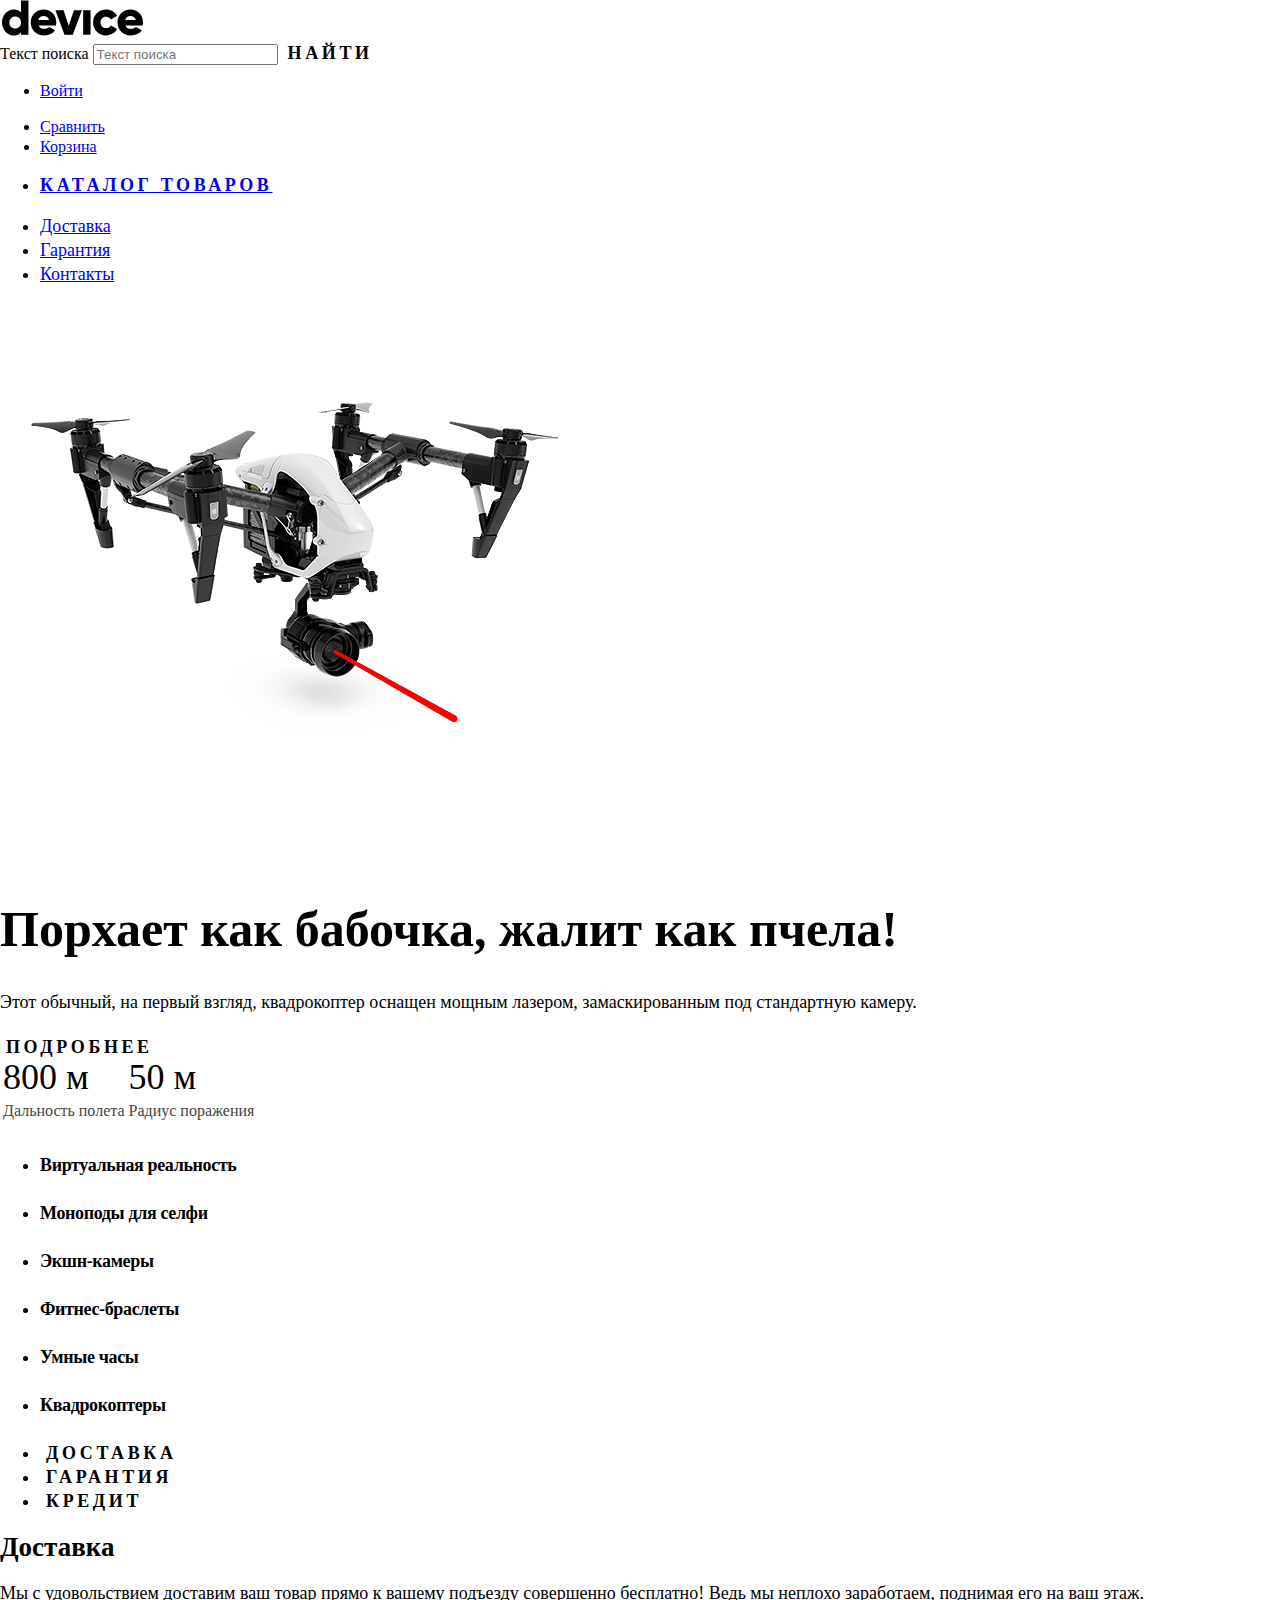
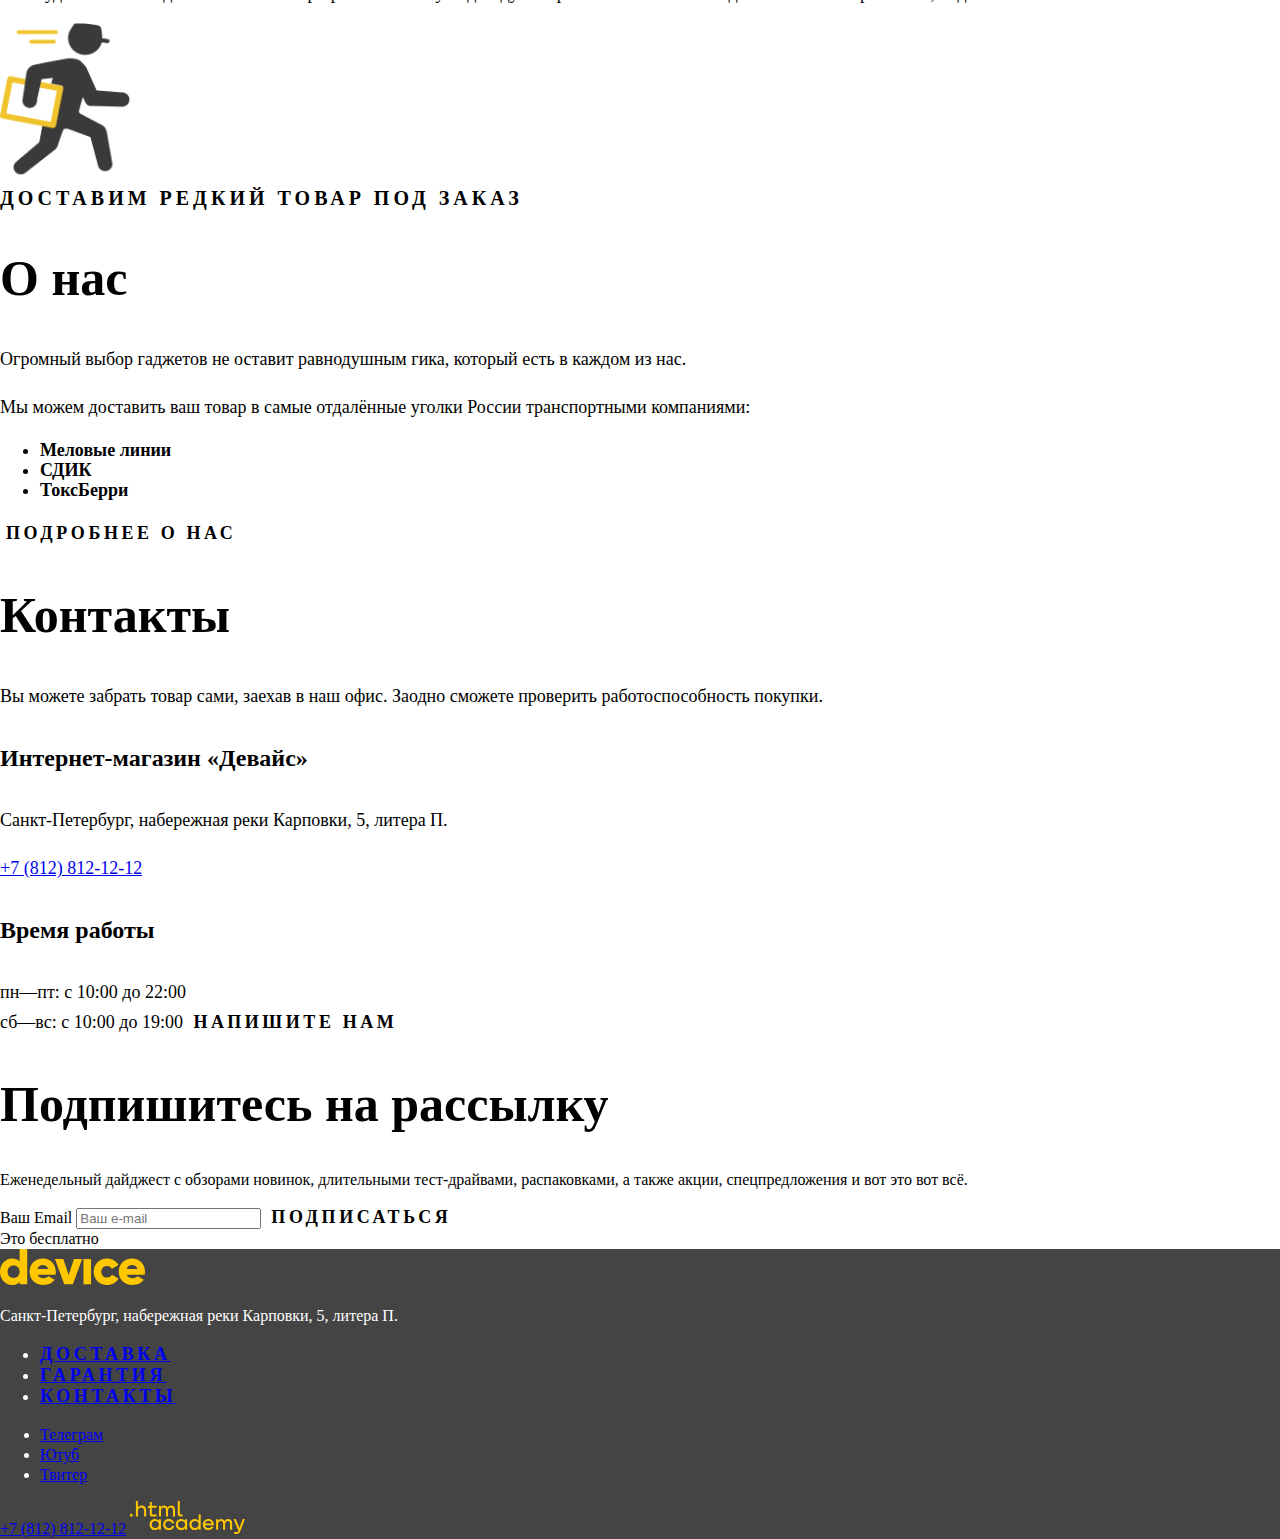
==== index.html @ a87954fb "Девайс Разметка" ====
<!DOCTYPE html>
<html lang="ru">
  <head>
    <meta charset="utf-8" />
    <title>HTML Academy: Девайс</title>
    <link rel="stylesheet" href="styles/styles.css">
  </head>
  <body>
    <header class="page-header">
      <nav class="navigation">
        <img class="logo" src="images/logo.svg" width="145" height="36" alt="Логотип сайта Девайс">
    <section class="subscription-index">
      <form
        class="appointment-form"
        action="https://echo.htmlacademy.ru/"
        method="post"
      >
      <label for="appointment-search">Текст поиска</label>
        <input
          type="search"
          id="appointment-search"
          name="search"
          placeholder="Текст поиска"
        />
        <button class="form-button" type="submit">Найти</button>
      </form>
    </section>
    <ul class="navigation-list user-home">
        <li class="navigation-item">
        <a class="navigation-link" href="#">
          <span class="visually-hidden">Войти</span>
        </a>
      </li>
    </ul>
        <ul class="navigation-list navigation-user">
            <li class="navigation-item">
              <a class="navigation-link" href="#">
                <span class="visually-hidden">Сравнить</span>
              </a>
            </li>
            <li class="navigation-item">
              <a class="navigation-link" href="#">
                <span class="visually-hidden">Корзина</span>
              </a>
            </li>
          </ul>
          <ul class="navigation-list page-catalog"> 
            <li class="navigation-item">
            <a class="navigation-link" href="№">Каталог товаров</a>
          </li>
        </ul>
        <ul class="navigation-list delivery-block">
          <li class="navigation-item">
            <a class="navigation-link" href="#">Доставка</a>
          </li>
          <li class="navigation-item">
            <a class="navigation-link" href="catalog.html">Гарантия</a>
          </li>
          <li class="navigation-item">
            <a class="navigation-link" href="catalog.html">Контакты</a>
          </li>
        </ul>
      </nav>
    </header>

    <main class="main-index">
    <section class="slider-block">
        <img class="slider-image" src="images/dron-1.png" width="560px" height="560px" alt="Картинка с дроном в слайдере">
        <h1 class="slider-title">Порхает как бабочка, жалит как пчела!</h1>
        <p class="slider-description">Этот обычный, на первый взгляд, квадрокоптер оснащен мощным лазером, замаскированным под стандартную камеру.</p>
    <button class="slider-button button" type="submit">Подробнее</button>
    <a class="slider__control slider__control_prev" href="#" role="button" data-slide="prev"></a>
    <a class="slider__control slider__control_next" href="#" role="button" data-slide="next"></a>
    <table class="table-slider">
      <thead>
        <tr>
          <td class="table-title">800 м</td>
          <td class="table-title">50 м</td>
        </tr>
        <tr>
          <td class="table-description">Дальность полета</td>
          <td class="table-description">Радиус поражения</td>
        </tr>
      </thead>
    </table>
    </section>
    <ul class="advantages-list">
        <li class="advantages-item">
          <div class="advantages-container">
          <h4 class="advantages-title">Виртуальная реальность</h4>
        </div>
        </li>
        <li class="advantages-item">
          <div class="advantages-container">
          <h4 class="advantages-title">Моноподы для селфи</h4>
        </div>
        </li>
        <li class="advantages-item">
          <div class="advantages-container">
          <h4 class="advantages-title">Экшн-камеры</h4>
          </div>
          </li>
          <li class="advantages-item">
            <div class="advantages-container">
            <h4 class="advantages-title">Фитнес-браслеты</h4>
            </div>
        </li>
        <li class="advantages-item">
            <div class="advantages-container">
            <h4 class="advantages-title">Умные часы</h4>
            </div>
        </li>
        <li class="advantages-item">
            <div class="advantages-container">
            <h4 class="advantages-title">Квадрокоптеры</h4>
            </div>
        </li>
       </ul>
       <section class="info-block">
        <div class="info-container">         
            <ul class="info-list">
            <li class="info-item active-bottom"><button class="form-button" type="submit">Доставка</button></li>
            <li class="info-item"><button class="form-button" type="submit">Гарантия</button></li>
            <li class="info-item"><button class="form-button" type="submit">Кредит</button></li>
          </ul>
        </div>
        <div class="info-text">
            <h2 class="info-title">Доставка</h2>
            <p class="info-description">Мы с удовольствием доставим ваш товар прямо к вашему подъезду совершенно бесплатно! Ведь мы неплохо заработаем, поднимая его на ваш этаж.</p>
            <img class="info-image" src="images/man.png" width=133" height="158" alt="Бегущий человечек в блоке доставка">
        </div>
       </section>
      
       <section class="delivery-block">
        <span class="delivery-text">Доставим редкий товар под заказ</span>
       </section>
       <section class="contacts-block">
        <div class="about-container">
          <h2 class="about-title">О нас</h2>
          <p class="about-description">Огромный выбор гаджетов не оставит равнодушным гика, который есть в каждом из нас.</p>
          <p class="about-text">Мы можем доставить ваш товар в самые отдалённые уголки России транспортными компаниями:</p>
          <ul class="about-list">
            <li class="about-item">Меловые линии</li>
            <li class="about-item">СДИК</li>
            <li class="about-item">ТоксБерри</li>
          </ul>
          <button class="about-button button" type="submit">Подробнее о нас</button>
        </div>
        <div class="contact-container">
          <h2 class="contact-title">Контакты</h2>
          <p class="contact-description">Вы можете забрать товар сами, заехав в наш офис. 
            Заодно сможете проверить работоспособность покупки.</p>
            <h4 class="contact-subtitle">Интернет-магазин «Девайс»</h4>
          <p class="contact-text">Санкт-Петербург, набережная реки Карповки, 5, литера П.</p>
          <a href="tel:+78121212">+7 (812) 812-12-12</a>
          <h4 class="contact-subtitle">Время работы</h4>
          <span class="contact-work">пн—пт: с 10:00 до 22:00
            <br>сб—вс: с 10:00 до 19:00</span>
          <button class="contact-button button" type="submit">Напишите нам</button>
        </div>
       </section>
       <section class="subscription-index">
        <div class="subscription-block">
          <h2 class="subscription-title">Подпишитесь на рассылку</h2>
          <p class="subscription-description">Еженедельный дайджест с обзорами новинок, длительными тест-драйвами, распаковками, а также акции, спецпредложения и вот это вот всё.
          </p>
        </div>
        <form
          class="appointment-form"
          action="https://echo.htmlacademy.ru/"
          method="post"
        >
        <label for="appointment-email">Ваш Email</label>
          <input
            type="text"
            id="appointment-email"
            name="email"
            placeholder="Ваш e-mail"
          />
          <button class="form-button" type="submit">Подписаться</button>
        </form>
        <span class="subscription-index text">Это бесплатно</span>
      </section>
    </main>
      

    <footer class="page-footer">
      <img class="logo-footer" src="images/logo-footer.svg" width="145" height="36" alt="Логотип сайта Девайс">
      <p class="footer-text">Санкт-Петербург, набережная реки Карповки, 5, литера П.</p>
      <ul class="footer-list">
        <li class="footer-item">
          <a class="footer-link" href="#">Доставка</a>
        </li>
        <li class="footer-item">
          <a class="footer-link" href="catalog.html">Гарантия</a>
        </li>
        <li class="footer-item">
          <a class="footer-link" href="catalog.html">Контакты</a>
        </li>
      </ul>
      <div class="footer-social">
        <ul class="footer-social-list">
          <li class="footer-social-item">
            <a class="button-footer" href="#">
              <span class="visually-hidden">Телеграм</span>
            </a>
          </li>
          <li class="footer-social-item">
            <a class="button-footer" href="#">
              <span class="visually-hidden">Ютуб</span>
            </a>
          </li>
          <li class="footer-social-item">
            <a class="button-footer" href="#">
              <span class="visually-hidden">Твитер</span>
            </a>
          </li>
        </ul>
        <a href="tel:+78121212">+7 (812) 812-12-12</a>
        <a class="footer-logo" href="https://htmlacademy.ru">
          <img class="page-footer-logo" src="images/footer-logo.svg" width="115" height="33" alt="Логотип Академии»">
        </a>
      </div>
    </footer>

</body>
</html>
---- styles/styles.css ----
@font-face {
    font-family: "Raleway";
    font-style: normal;
    font-weight: 800;
    src: url("fonts/raleway-800.woff2") format("woff2");
    font-display: swap;
  }
  
  @font-face {
    font-family: "Rubik";
    font-style: normal;
    font-weight: 400;
    src: url("fonts/rubik-400.woff2") format("woff2");
    font-display: swap;
  }
  
  @font-face {
    font-family: "Rubik";
    font-style: normal;
    font-weight: 700;
    src: url("fonts/rubik-700.woff2") format("woff2");
    font-display: swap;
  }

  body {
    font-family: "Raleway";
    font-size: 18px;
    line-height: 24px;
    color: #000000;
    font-weight: 400;
    background-color: #ffffff;
    margin: 0;
    padding: 0;
  }

  .subscription-index {
    font-family: "Rubik";
    font-size: 16px;
    line-height: 20px;
    color: #000000;
    font-weight: 400;
    background-color: #ffffff;
  }

  .user-home {
    font-family: "Rubik";
    font-size: 16px;
    line-height: 20px;
    color: #000000;
    font-weight: 400;
    background-color: #ffffff;
  }

  .navigation-user {
    font-family: "Rubik";
    font-size: 16px;
    line-height: 20px;
    color: #000000;
    font-weight: 400;
    background-color: #ffffff;
  }

  .page-catalog {
    font-family: "Raleway";
    font-size: 18px;
    line-height: 21px;
    color: #000000;
    font-weight: 800;
    letter-spacing: 0.2em;
    text-transform: uppercase;
    background-color: #ffffff;
  }

  .slider-title {
    font-family: "Raleway";
    font-style: normal;
    font-size: 50px;
    line-height: 50px;
    color: #000000;
    font-weight: 800;
    background-color: #ffffff;
  }

  .slider-description {
    font-family: 'Rubik';
    font-style: normal;
    font-weight: 400;
    font-size: 18px;
    line-height: 30px;
    color: #000000;
    background-color: #ffffff;
  }

  .button {
    font-family: 'Raleway';
    font-style: normal;
    font-weight: 800;
    font-size: 18px;
    line-height: 21px;
    text-align: center;
    letter-spacing: 0.2em;
    text-transform: uppercase;
    color: #000000;
    background-color: #ffffff;
    border: none;
  }

  .table-title {
    font-family: 'Rubik';
    font-style: normal;
    font-weight: 400;
    font-size: 36px;
    line-height: 30px;
    color: #000000;
    background-color: #ffffff;
  }

  .table-description {
    font-family: 'Rubik';
    font-style: normal;
    font-weight: 400;
    font-size: 16px;
    line-height: 30px;
    color: #444444;
    background-color: #ffffff;
  }


  .advantages-list {
    font-family: 'Raleway';
    font-style: normal;
    font-weight: 800;
    font-size: 18px;
    line-height: 24px;
    letter-spacing: -0.02em;
    color: #000000;
    background-color: #ffffff;
  }


  .form-button {
    font-family: 'Raleway';
    font-style: normal;
    font-weight: 800;
    font-size: 18px;
    line-height: 21px;
    text-align: center;
    letter-spacing: 0.2em;
    text-transform: uppercase;
    color: #000000;
    background-color: #ffffff;
    border: none;
  }

  .delivery-text {
    font-family: 'Raleway';
    font-style: normal;
    font-weight: 800;
    font-size: 20px;
    line-height: 23px;
    text-align: center;
    letter-spacing: 0.2em;
    text-transform: uppercase;
    color: #000000;
    background-color: #ffffff;
  }

   .contacts-block {
    font-family: 'Rubik';
    font-style: normal;
    font-weight: 400;
    font-size: 18px;
    line-height: 30px;
    color: #000000;
    background-color: #ffffff;
   }

  .about-title {
    font-family: 'Raleway';
    font-style: normal;
    font-weight: 800;
    font-size: 50px;
    line-height: 50px;
    color: #000000;
    background-color: #ffffff;
  }

  .contact-title {
    font-family: 'Raleway';
    font-style: normal;
    font-weight: 800;
    font-size: 50px;
    line-height: 50px;
    color: #000000;
    background-color: #ffffff;
  }


  .about-list {
    font-family: 'Rubik';
    font-style: normal;
    font-weight: 700;
    font-size: 18px;
    line-height: 20px;
    color: #000000;
    background-color: #ffffff;
  }

  .contact-subtitle {
    font-family: 'Rubik';
    font-style: normal;
    font-weight: 700;
    font-size: 24px;
    line-height: 30px;
    color: #000000;
    background-color: #ffffff;
  }


  .subscription-title {
    font-family: 'Raleway';
    font-style: normal;
    font-weight: 800;
    font-size: 50px;
    line-height: 50px;
    color: #000000;
    background-color: #ffffff;

  }


  .more-text {
    font-family: 'Raleway';
    font-style: normal;
    font-weight: 800;
    font-size: 16px;
    line-height: 19px;
    color: #000000;
    background-color: #ffffff;
    
  }

  .more-box {
    display: flex;
    align-items: center;
    text-align: center;
    letter-spacing: 0.2em;
    text-transform: uppercase;
  }


  .catalog-button {
    font-family: 'Raleway';
    font-style: normal;
    font-weight: 800;
    font-size: 18px;
    line-height: 21px;
    display: flex;
    align-items: center;
    letter-spacing: 0.2em;
    text-transform: uppercase;
    color: #000000;
    background-color: #ffffff;
  }

  .catalog-menu-item {
    font-family: 'Raleway';
    font-style: normal;
    font-weight: 800;
    font-size: 16px;
    line-height: 19px;
    letter-spacing: 0.2em;
    text-transform: uppercase;
    color: #000000;
    background-color: #ffffff;
    
  }



   .page-footer {
   font-family: 'Rubik';
   font-style: normal;
   font-weight: 400;
   font-size: 16px;
   line-height: 20px;
   color:#ffffff;
   background-color: #444444;
}


   .footer-list {
   font-family: 'Raleway';
   font-style: normal;
   font-weight: 800;
   font-size: 18px;
   line-height: 21px;
   letter-spacing: 0.2em;
   text-transform: uppercase;
   color:#ffffff;
   background-color: #444444;
}

    .filtet-color-title {
    font-family: 'Rubik';
    font-style: normal;
    font-weight: 700;
    font-size: 18px;
    line-height: 20px;
    color: #000000;
    background-color: #ffffff;
    }

    .filtet-color {
   font-family: 'Rubik';
   font-style: normal;
   font-weight: 400;
   font-size: 16px;
   line-height: 19px;
   color: #000000;
   background-color: #ffffff;
}

   
   .filtet-bluetooth-title {
    font-family: 'Rubik';
    font-style: normal;
    font-weight: 700;
    font-size: 18px;
    line-height: 20px;
    color: #000000;
    background-color: #ffffff;
   }

  .filtet-bluetooth {
    font-family: 'Rubik';
    font-style: normal;
    font-weight: 400;
    font-size: 16px;
    line-height: 19px;
    color: #000000;
    background-color: #ffffff;
  }
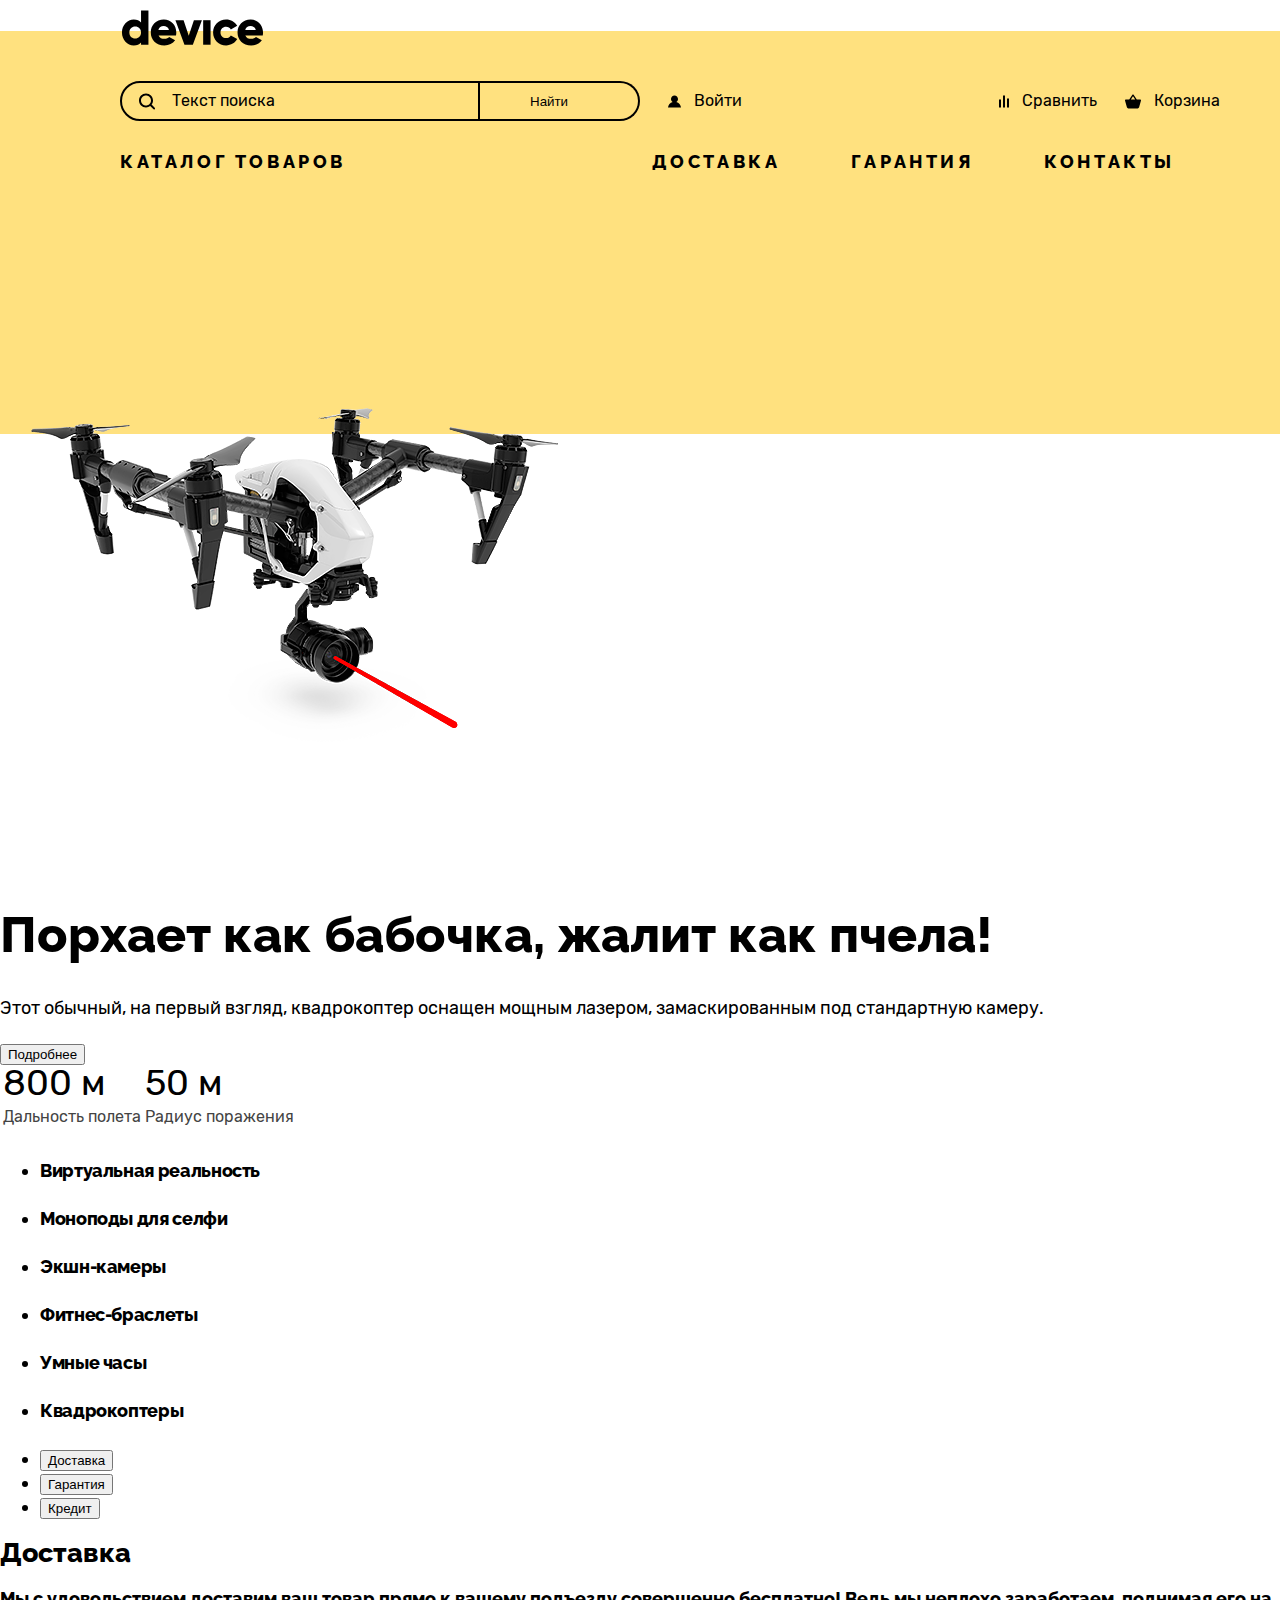
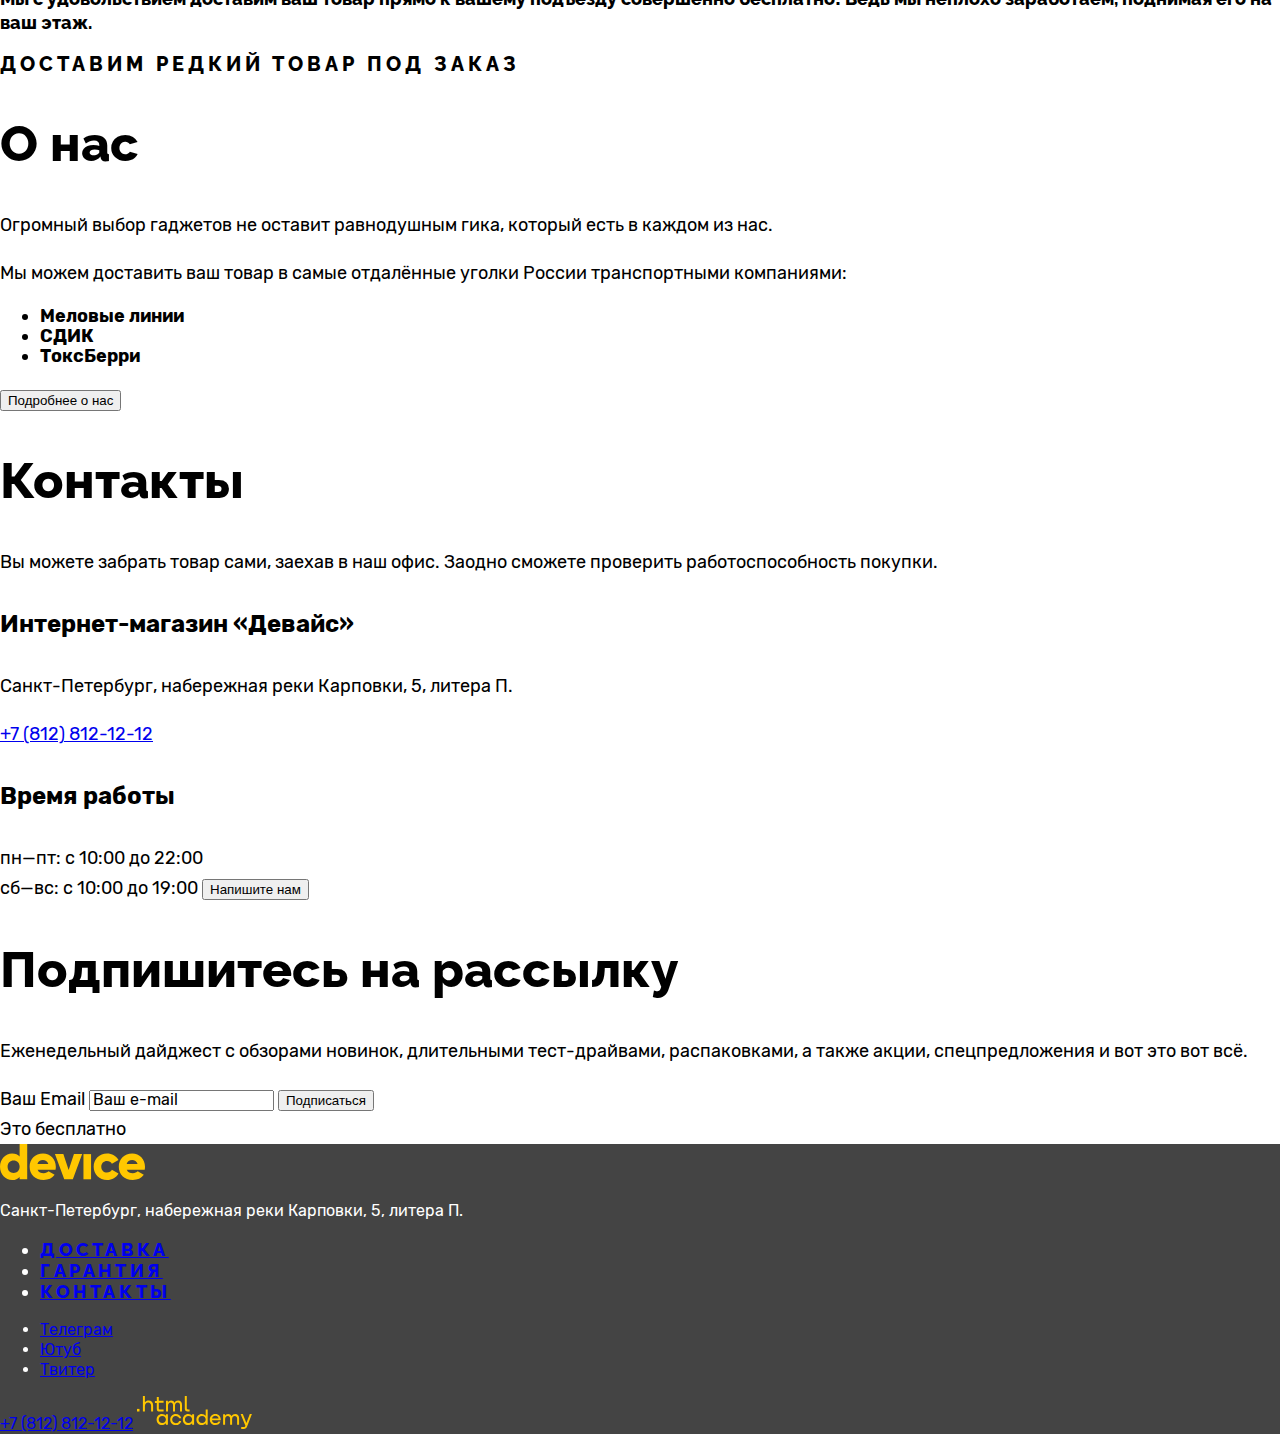
==== commit 48af7f43: "Девайс вторая неделя меню" ====
--- a/index.html
+++ b/index.html
@@ -9,61 +9,55 @@
     <header class="page-header">
       <nav class="navigation">
         <img class="logo" src="images/logo.svg" width="145" height="36" alt="Логотип сайта Девайс">
-    <section class="subscription-index">
-      <form
-        class="appointment-form"
-        action="https://echo.htmlacademy.ru/"
-        method="post"
-      >
-      <label for="appointment-search">Текст поиска</label>
-        <input
-          type="search"
-          id="appointment-search"
-          name="search"
-          placeholder="Текст поиска"
-        />
-        <button class="form-button" type="submit">Найти</button>
-      </form>
-    </section>
-    <ul class="navigation-list user-home">
-        <li class="navigation-item">
-        <a class="navigation-link" href="#">
-          <span class="visually-hidden">Войти</span>
-        </a>
-      </li>
-    </ul>
-        <ul class="navigation-list navigation-user">
+
+        <ul class="navigation-list">
+          <li class="navigation-item search-item">
+            <input class="search-icon" type="search" placeholder="Текст поиска">
+            <button class="form-button" type="submit">Найти</button>
+          </li>
+          <li class="navigation-item">
+            <a class="navigation-link user-link" href="#">
+              <img class="image-icons" src="images/user.svg" alt=""/>
+              <span class="user-item">Войти</span>
+            </a>
+          </li>
+          <li class="navigation-item">
+            <a class="navigation-link" href="#">
+              <span></span>
+            </a>
+          </li>
+            <li class="navigation-item">
+              <a class="navigation-link compare-link" href="#">
+                <img class="image-icons" src="images/compare.svg" alt=""/>
+                <span class="compare-item">Сравнить</span>
+              </a>
+            </li>
             <li class="navigation-item">
               <a class="navigation-link" href="#">
-                <span class="visually-hidden">Сравнить</span>
+                <img class="image-icons" src="images/basket.svg" alt=""/>
+                <span>Корзина</span> 
               </a>
             </li>
+          </ul>
+          <ul class="navigation-catalog"> 
             <li class="navigation-item">
-              <a class="navigation-link" href="#">
-                <span class="visually-hidden">Корзина</span>
-              </a>
-            </li>
-          </ul>
-          <ul class="navigation-list page-catalog"> 
-            <li class="navigation-item">
-            <a class="navigation-link" href="№">Каталог товаров</a>
-          </li>
+              <a class="catalog-link catalog-one" href="№">Каталог товаров</a>
+            </li>
+            <li class="catalog-item">
+              <a class="catalog-link" href="#">Доставка</a>
+            </li>
+            <li class="catalog-item">
+              <a class="catalog-link" href="catalog.html">Гарантия</a>
+            </li>
+            <li class="catalog-item">
+              <a class="catalog-link" href="catalog.html">Контакты</a>
+            </li>
         </ul>
-        <ul class="navigation-list delivery-block">
-          <li class="navigation-item">
-            <a class="navigation-link" href="#">Доставка</a>
-          </li>
-          <li class="navigation-item">
-            <a class="navigation-link" href="catalog.html">Гарантия</a>
-          </li>
-          <li class="navigation-item">
-            <a class="navigation-link" href="catalog.html">Контакты</a>
-          </li>
-        </ul>
+
       </nav>
     </header>
 
-    <main class="main-index">
+    <main class="main-container main-index">
     <section class="slider-block">
         <img class="slider-image" src="images/dron-1.png" width="560px" height="560px" alt="Картинка с дроном в слайдере">
         <h1 class="slider-title">Порхает как бабочка, жалит как пчела!</h1>
@@ -119,15 +113,14 @@
        <section class="info-block">
         <div class="info-container">         
             <ul class="info-list">
-            <li class="info-item active-bottom"><button class="form-button" type="submit">Доставка</button></li>
-            <li class="info-item"><button class="form-button" type="submit">Гарантия</button></li>
-            <li class="info-item"><button class="form-button" type="submit">Кредит</button></li>
+            <li class="info-item active-bottom"><button class="list-button" type="submit">Доставка</button></li>
+            <li class="info-item"><button class="list-button" type="submit">Гарантия</button></li>
+            <li class="info-item"><button class="list-button" type="submit">Кредит</button></li>
           </ul>
         </div>
         <div class="info-text">
             <h2 class="info-title">Доставка</h2>
             <p class="info-description">Мы с удовольствием доставим ваш товар прямо к вашему подъезду совершенно бесплатно! Ведь мы неплохо заработаем, поднимая его на ваш этаж.</p>
-            <img class="info-image" src="images/man.png" width=133" height="158" alt="Бегущий человечек в блоке доставка">
         </div>
        </section>
       
@@ -144,7 +137,7 @@
             <li class="about-item">СДИК</li>
             <li class="about-item">ТоксБерри</li>
           </ul>
-          <button class="about-button button" type="submit">Подробнее о нас</button>
+          <button class="about-button" type="submit">Подробнее о нас</button>
         </div>
         <div class="contact-container">
           <h2 class="contact-title">Контакты</h2>
@@ -177,7 +170,7 @@
             name="email"
             placeholder="Ваш e-mail"
           />
-          <button class="form-button" type="submit">Подписаться</button>
+          <button class="button" type="submit">Подписаться</button>
         </form>
         <span class="subscription-index text">Это бесплатно</span>
       </section>
--- a/styles/styles.css
+++ b/styles/styles.css
@@ -2,7 +2,7 @@
     font-family: "Raleway";
     font-style: normal;
     font-weight: 800;
-    src: url("fonts/raleway-800.woff2") format("woff2");
+    src: url("../fonts/raleway-800.woff2") format("woff2");
     font-display: swap;
   }
   
@@ -10,7 +10,7 @@
     font-family: "Rubik";
     font-style: normal;
     font-weight: 400;
-    src: url("fonts/rubik-400.woff2") format("woff2");
+    src: url("../fonts/rubik-400.woff2") format("woff2");
     font-display: swap;
   }
   
@@ -18,47 +18,160 @@
     font-family: "Rubik";
     font-style: normal;
     font-weight: 700;
-    src: url("fonts/rubik-700.woff2") format("woff2");
+    src: url("../fonts/rubik-700.woff2") format("woff2");
     font-display: swap;
   }
 
   body {
+    margin: 0;
+    min-height: 100%;
     font-family: "Raleway";
     font-size: 18px;
     line-height: 24px;
     color: #000000;
     font-weight: 400;
-    background-color: #ffffff;
+  }
+
+  .page-header {
+    padding-top: 10px;
+    padding-left: 60px;
+    height: 300px;
+    background: linear-gradient(0deg, rgba(255,225,127,1) 90%, rgba(255,255,255,1) 90%);          
+  }
+
+
+  
+  .navigation {
+    font-family: "Rubik";
+    font-size: 16px;
+    line-height: 20px;
+    color: #000000;
+    font-weight: 400;
+    margin-left: 60px;
+    margin-right: 60px;
+
+  }
+
+   .navigation-list {
+    display: flex;
+    flex-direction: row;
+    justify-content: space-between;
     margin: 0;
     padding: 0;
-  }
-
-  .subscription-index {
-    font-family: "Rubik";
+   }
+    
+    .navigation-item {
+      display: flex;
+      margin-top: 30px;
+      
+    }
+
+
+
+    .user-item {
+      margin-right: 200px;
+     }
+
+     .image-icons {
+      margin-right: 13px;
+     
+     }
+     
+  .navigation-link {
+    display: flex;
+    justify-content: center;
+    align-items: center;
+    font-family: 'Rubik';
+    font-style: normal;
+    font-weight: 400;
     font-size: 16px;
     line-height: 20px;
-    color: #000000;
-    font-weight: 400;
-    background-color: #ffffff;
-  }
-
-  .user-home {
-    font-family: "Rubik";
-    font-size: 16px;
-    line-height: 20px;
-    color: #000000;
-    font-weight: 400;
-    background-color: #ffffff;
-  }
-
-  .navigation-user {
-    font-family: "Rubik";
-    font-size: 16px;
-    line-height: 20px;
-    color: #000000;
-    font-weight: 400;
-    background-color: #ffffff;
-  }
+    text-align: center;
+    color: #000000;
+    text-decoration: none; 
+  }
+
+   .navigation-item input[type=search] {
+    display: flex;
+    flex-direction: row;
+    width: 360px;
+    height: 40px;
+    align-items: center;
+    padding-top: 10px;
+    padding-bottom: 10px;
+    padding-left: 50px;
+    border: 2px solid #000000;
+    border-radius: 50px 0px 0px 50px;
+ } 
+
+
+
+    .search-icon{
+     background: url("../images/search.svg") no-repeat ;
+     background-position: 5% 50%;
+     outline: 0 !important;
+  }
+    
+    ::placeholder {
+      font-family: 'Rubik';
+      font-style: normal;
+      font-weight: 400;
+      font-size: 16px;
+      line-height: 20px;
+      color: #000000;
+    }
+    .form-button {
+      display: flex;
+      flex-direction: row;
+      width: 160px;
+      height: 40px;
+      align-items: center;
+      padding-top: 10px;
+      padding-bottom: 10px;
+      padding-left: 50px;
+      border: 2px solid #000000;
+      border-left: none;
+      border-radius: 0px 50px 50px 0px;
+      background-color: #FFE17F;
+      cursor: pointer;
+    }
+
+    
+    .navigation-catalog {
+      display: flex;
+      flex-direction: row;
+      justify-content: space-between;
+      margin: 0;
+      padding: 0;
+    }
+
+     .catalog-item {
+      display: flex;
+      margin-right: 45px;
+      margin-top: 30px;
+     }
+
+    .catalog-link {
+      font-family: 'Raleway';
+      font-style: normal;
+      font-weight: 800;
+      font-size: 18px;
+      line-height: 21px;
+      letter-spacing: 0.2em;
+      text-transform: uppercase; 
+      color: #000000;
+      text-decoration: none;
+    }
+    
+
+    .catalog-one {
+      margin-right: 280px;
+    }
+
+  .main-container {
+    flex-grow: 1;
+  }
+  
 
   .page-catalog {
     font-family: "Raleway";
@@ -68,7 +181,10 @@
     font-weight: 800;
     letter-spacing: 0.2em;
     text-transform: uppercase;
-    background-color: #ffffff;
+
+  }
+  .slider-block {
+    background: linear-gradient(0deg, rgba(255,255,255,1) 85%, rgba(255,225,127,1) 83%);
   }
 
   .slider-title {
@@ -78,7 +194,6 @@
     line-height: 50px;
     color: #000000;
     font-weight: 800;
-    background-color: #ffffff;
   }
 
   .slider-description {
@@ -88,22 +203,8 @@
     font-size: 18px;
     line-height: 30px;
     color: #000000;
-    background-color: #ffffff;
-  }
-
-  .button {
-    font-family: 'Raleway';
-    font-style: normal;
-    font-weight: 800;
-    font-size: 18px;
-    line-height: 21px;
-    text-align: center;
-    letter-spacing: 0.2em;
-    text-transform: uppercase;
-    color: #000000;
-    background-color: #ffffff;
-    border: none;
-  }
+  }
+
 
   .table-title {
     font-family: 'Rubik';
@@ -134,22 +235,7 @@
     line-height: 24px;
     letter-spacing: -0.02em;
     color: #000000;
-    background-color: #ffffff;
-  }
-
-
-  .form-button {
-    font-family: 'Raleway';
-    font-style: normal;
-    font-weight: 800;
-    font-size: 18px;
-    line-height: 21px;
-    text-align: center;
-    letter-spacing: 0.2em;
-    text-transform: uppercase;
-    color: #000000;
-    background-color: #ffffff;
-    border: none;
+  
   }
 
   .delivery-text {
@@ -215,6 +301,15 @@
     color: #000000;
     background-color: #ffffff;
   }
+
+  .subscription-index {
+    font-family: 'Rubik';
+    font-style: normal;
+    font-weight: 400;
+    font-size: 18px;
+    line-height: 30px;
+   }
+
 
 
   .subscription-title {
@@ -275,8 +370,6 @@
     background-color: #ffffff;
     
   }
-
-
 
    .page-footer {
    font-family: 'Rubik';
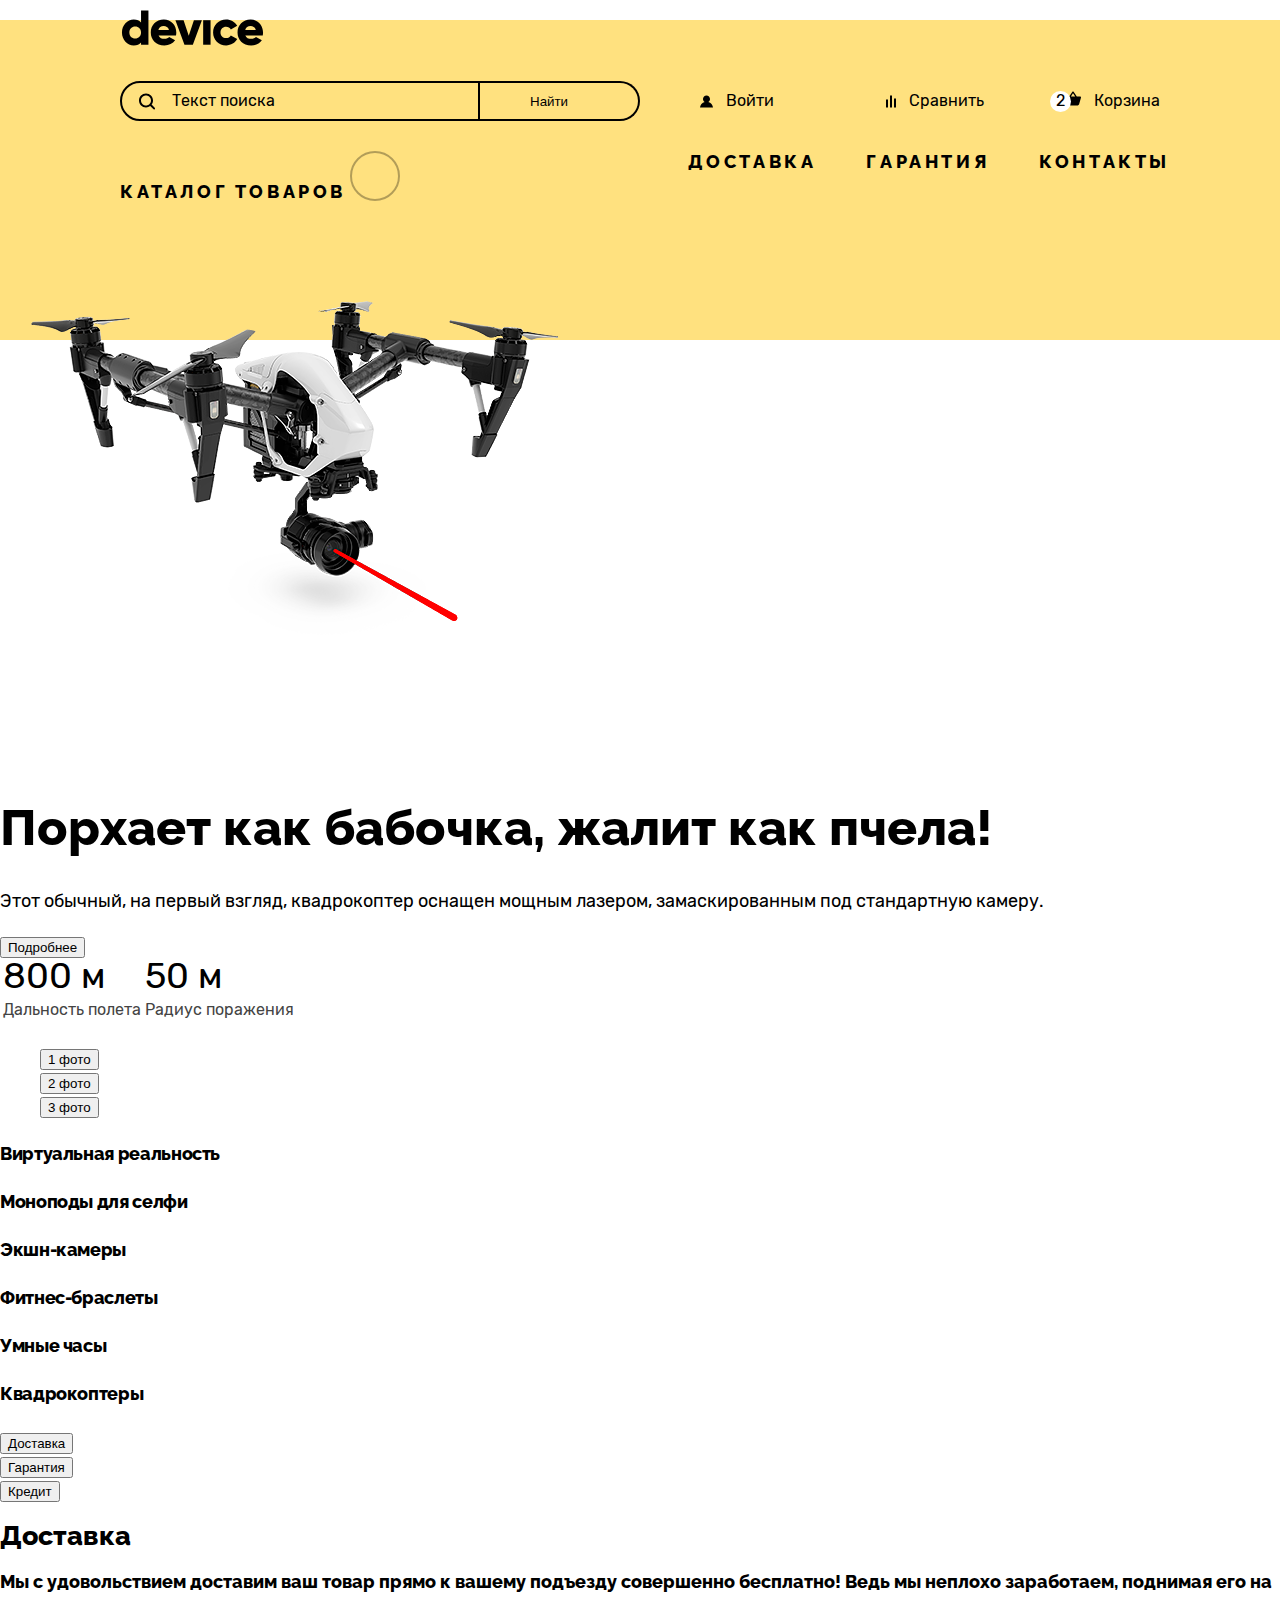
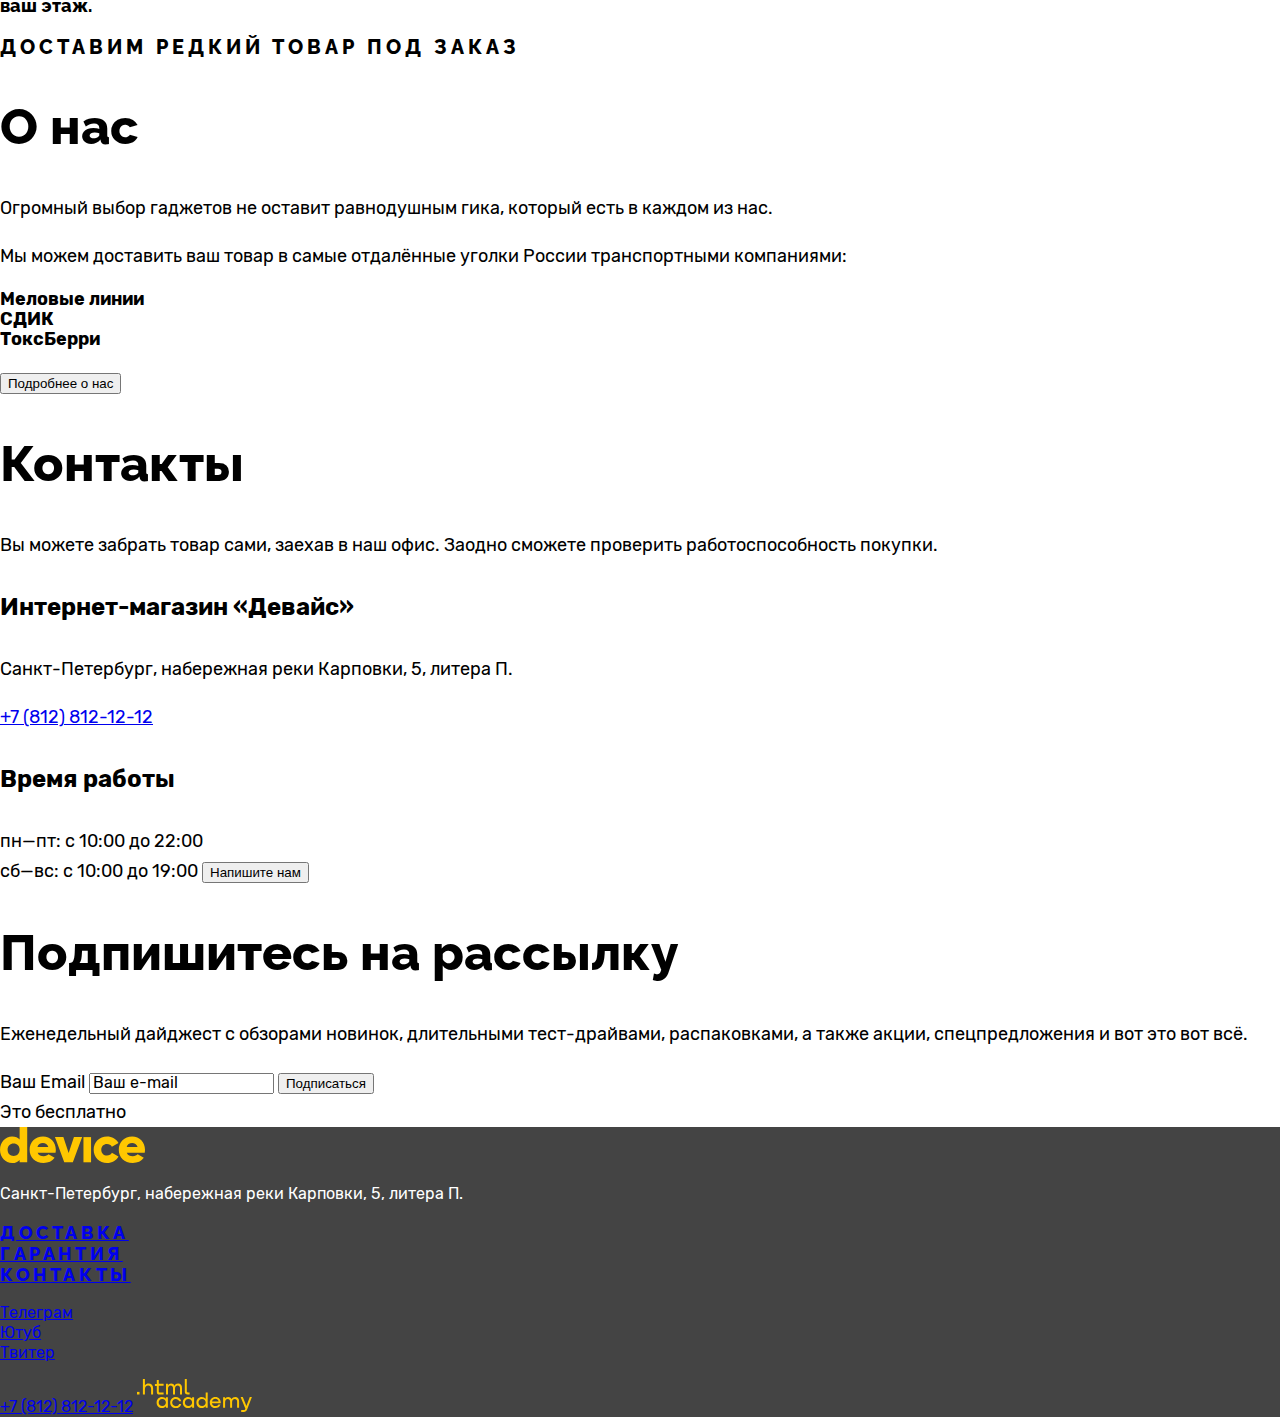
==== commit 1918ebc9: "Дивайс (вопросы по меню)" ====
--- a/index.html
+++ b/index.html
@@ -4,6 +4,7 @@
     <meta charset="utf-8" />
     <title>HTML Academy: Девайс</title>
     <link rel="stylesheet" href="styles/styles.css">
+    <link rel="javascript" href="js/script.js">
   </head>
   <body>
     <header class="page-header">
@@ -16,16 +17,12 @@
             <button class="form-button" type="submit">Найти</button>
           </li>
           <li class="navigation-item">
-            <a class="navigation-link user-link" href="#">
+            <a class="navigation-link" href="#">
               <img class="image-icons" src="images/user.svg" alt=""/>
-              <span class="user-item">Войти</span>
-            </a>
-          </li>
-          <li class="navigation-item">
-            <a class="navigation-link" href="#">
-              <span></span>
-            </a>
-          </li>
+              <span>Войти</span>
+            </a>
+          </li>
+
             <li class="navigation-item">
               <a class="navigation-link compare-link" href="#">
                 <img class="image-icons" src="images/compare.svg" alt=""/>
@@ -34,15 +31,45 @@
             </li>
             <li class="navigation-item">
               <a class="navigation-link" href="#">
-                <img class="image-icons" src="images/basket.svg" alt=""/>
-                <span>Корзина</span> 
+                <div class="basket">
+                  <span className="basket-count">2</span>
+                </div>
+                <div class="icons">
+                  <img class="image-icons" src="images/basket.svg" alt=""/><span>Корзина</span>
+                </div>
               </a>
             </li>
           </ul>
-          <ul class="navigation-catalog"> 
-            <li class="navigation-item">
-              <a class="catalog-link catalog-one" href="№">Каталог товаров</a>
-            </li>
+          <ul class="navigation-catalog">
+            <li class="catalog-item">
+            <a class="catalog-link" href="#" >Каталог товаров</a> 
+            <button class="botton-item" href="javascript:void(0);" tabindex="1" ></button> 
+            <ul class="sub-menu-list"> 
+               <li class="sub-menu-item">
+                <a class="sub-menu-link" href="#">Виртуальная реальность</a>
+                <ul class="sub-sub-menu-list">
+                  <li class="sub-sub-menu-item">
+                    <a class="sub-sub-menu-link" href="#">Моноподы для cелфи</a>
+                  </li>
+                  <li class="sub-sub-menu-item">
+                    <a class="sub-sub-menu-link" href="#">Экшн-камеры</a>
+                  </li>
+                </ul>
+              </li>
+              <li class="sub-menu-item">
+                <a class="sub-menu-link" href="#">Фитнес-браслеты</a>
+                <ul class="sub-sub-menu-list">
+                  <li class="sub-sub-menu-item">
+                    <a class="sub-sub-menu-link" href="#">Умные часы</a>
+                  </li>
+                </ul>
+              </li>
+              <li class="sub-menu-item">
+                <a class="sub-menu-link" href="#">Квадрокоптеры</a>
+
+              </li>
+                </ul> 
+              </li>
             <li class="catalog-item">
               <a class="catalog-link" href="#">Доставка</a>
             </li>
@@ -53,31 +80,55 @@
               <a class="catalog-link" href="catalog.html">Контакты</a>
             </li>
         </ul>
-
       </nav>
     </header>
-
+    
     <main class="main-container main-index">
-    <section class="slider-block">
-        <img class="slider-image" src="images/dron-1.png" width="560px" height="560px" alt="Картинка с дроном в слайдере">
-        <h1 class="slider-title">Порхает как бабочка, жалит как пчела!</h1>
-        <p class="slider-description">Этот обычный, на первый взгляд, квадрокоптер оснащен мощным лазером, замаскированным под стандартную камеру.</p>
-    <button class="slider-button button" type="submit">Подробнее</button>
-    <a class="slider__control slider__control_prev" href="#" role="button" data-slide="prev"></a>
-    <a class="slider__control slider__control_next" href="#" role="button" data-slide="next"></a>
-    <table class="table-slider">
-      <thead>
-        <tr>
-          <td class="table-title">800 м</td>
-          <td class="table-title">50 м</td>
-        </tr>
-        <tr>
-          <td class="table-description">Дальность полета</td>
-          <td class="table-description">Радиус поражения</td>
-        </tr>
-      </thead>
-    </table>
-    </section>
+      <section class="main-box">
+        <div class="index-box">
+          <div class="slider">
+            <div class="slider-wrapper">
+              <img class="slider-image" src="images/dron-1.png" alt="Примеры работ." width="560" height="560">
+              <section class="slider-content">
+                <h1 class="slider-title">Порхает как бабочка, жалит как пчела!</h1>
+                <p class="slider-description">Этот обычный, на первый взгляд, квадрокоптер оснащен мощным лазером, замаскированным под стандартную камеру.</p>
+            <button class="slider-button button" type="submit">Подробнее</button>
+            <table class="table-slider">
+              <thead>
+                <tr>
+                  <td class="table-title">800 м</td>
+                  <td class="table-title">50 м</td>
+                </tr>
+                <tr>
+                  <td class="table-description">Дальность полета</td>
+                  <td class="table-description">Радиус поражения</td>
+                </tr>
+              </thead>
+            </table> 
+              </section>
+              <ol class="slider-pagination">
+                <li class="slider-pagination-item">
+                  <button class="slider-pagination-button slider-pagination-button-current" type="button">
+                    <span class="visually-hidden">1 фото</span>
+                  </button>
+                </li>
+                <li class="slider-pagination-item">
+                  <button class="slider-pagination-button" type="button">
+                    <span class="visually-hidden">2 фото</span>
+                  </button>
+                </li>
+                <li class="slider-pagination-item">
+                  <button class="slider-pagination-button" type="button">
+                    <span class="visually-hidden">3 фото</span>
+                  </button>
+                </li>
+              </ol>
+            </div>
+          </div>
+      </div>
+      </section>
+
+    </div>
     <ul class="advantages-list">
         <li class="advantages-item">
           <div class="advantages-container">
--- a/styles/styles.css
+++ b/styles/styles.css
@@ -32,10 +32,14 @@
     font-weight: 400;
   }
 
+  ul, li {
+    list-style-type: none;
+    padding: 0;
+  }
+
   .page-header {
     padding-top: 10px;
     padding-left: 60px;
-    height: 300px;
     background: linear-gradient(0deg, rgba(255,225,127,1) 90%, rgba(255,255,255,1) 90%);          
   }
 
@@ -54,26 +58,25 @@
 
    .navigation-list {
     display: flex;
-    flex-direction: row;
-    justify-content: space-between;
     margin: 0;
     padding: 0;
    }
     
-    .navigation-item {
+   .navigation-item {
       display: flex;
+      margin-right: 60px;
       margin-top: 30px;
+      margin-bottom: 30px;
       
     }
-
-
-
-    .user-item {
-      margin-right: 200px;
+    .navigation-item:nth-child(2){
+      margin-right: auto;
      }
-
+ 
      .image-icons {
+      position: relative;
       margin-right: 13px;
+      z-index: 0;
      
      }
      
@@ -120,6 +123,30 @@
       line-height: 20px;
       color: #000000;
     }
+      .basket {
+      background-color: #ffffff;
+      width: 21px;
+      height: 21px;
+      border-radius: 50%;
+      position: relative;
+      left: 6px;
+      z-index: 1;
+      
+
+      }
+
+      .basket-count {
+        font-family: 'Rubik';
+        font-style: normal;
+        font-weight: 400;
+        font-size: 14px;
+        line-height: 17px;
+        display: flex;
+        align-items: center;
+        text-align: center;
+      }
+
+
     .form-button {
       display: flex;
       flex-direction: row;
@@ -139,16 +166,12 @@
     
     .navigation-catalog {
       display: flex;
-      flex-direction: row;
-      justify-content: space-between;
       margin: 0;
       padding: 0;
     }
 
      .catalog-item {
-      display: flex;
-      margin-right: 45px;
-      margin-top: 30px;
+      margin-right: 50px;
      }
 
     .catalog-link {
@@ -158,20 +181,93 @@
       font-size: 18px;
       line-height: 21px;
       letter-spacing: 0.2em;
-      text-transform: uppercase; 
+      text-transform: uppercase;
       color: #000000;
-      text-decoration: none;
-    }
-    
-
-    .catalog-one {
-      margin-right: 280px;
-    }
-
-  .main-container {
-    flex-grow: 1;
+      text-decoration: none; 
+    } 
+
+    .catalog-item:nth-child(1) {
+      margin-right: auto;
+    }
+      
+    .sub-menu-list {
+      display: none;
+      margin: 0;
+      padding: 0;
+      margin-top: 30px;
+    
+    }
+
+    
+
+    .botton-item:focus ~ .sub-menu-list, 
+    .botton-item:active ~ .sub-menu-list, 
+    .sub-menu:hover 
+    { 
+   display: flex; 
+    } 
+      
+    .botton-item {
+    position: relative;
+    appearance: none;
+    width: 50px;
+    height: 50px;
+    border: 2px solid #000000;
+    border-radius: 50%;
+    background: none;
+    opacity: 0.3;
+    }
+
+    .botton-item::after,
+    .botton-item::before {
+     content: '';
+     position: absolute;
+     top: 50%;
+     left: 50%;
+     height: 2px;
+     background-color: #000000;
+     transform: translate(-50%);
+    }
+
+     .bottom-.botton-item::before {
+      transform: translate(-50%) rotate(90deg);
+     }
+
+
+    .sub-menu-link {
+      font-family: 'Rubik';
+      font-style: normal;
+      font-weight: 400;
+      font-size: 16px;
+      line-height: 18px;
+      color: #000000;
+      text-decoration: none; 
+      margin-right: 50px;
+    }
+
+    .sub-sub-menu-item {
+      margin-top: 10px;
+      margin-bottom: 10px;
+    }
+
+   .sub-sub-menu-link {
+    font-family: 'Rubik';
+    font-style: normal;
+    font-weight: 400;
+    font-size: 16px;
+    line-height: 18px;
+    color: #000000;
+    text-decoration: none; 
+    
+   }
+
+    .main-container {
+      flex-grow: 1;
   }
   
+  .slider-block {
+
+  }
 
   .page-catalog {
     font-family: "Raleway";
@@ -183,7 +279,7 @@
     text-transform: uppercase;
 
   }
-  .slider-block {
+  .main-box{
     background: linear-gradient(0deg, rgba(255,255,255,1) 85%, rgba(255,225,127,1) 83%);
   }
 
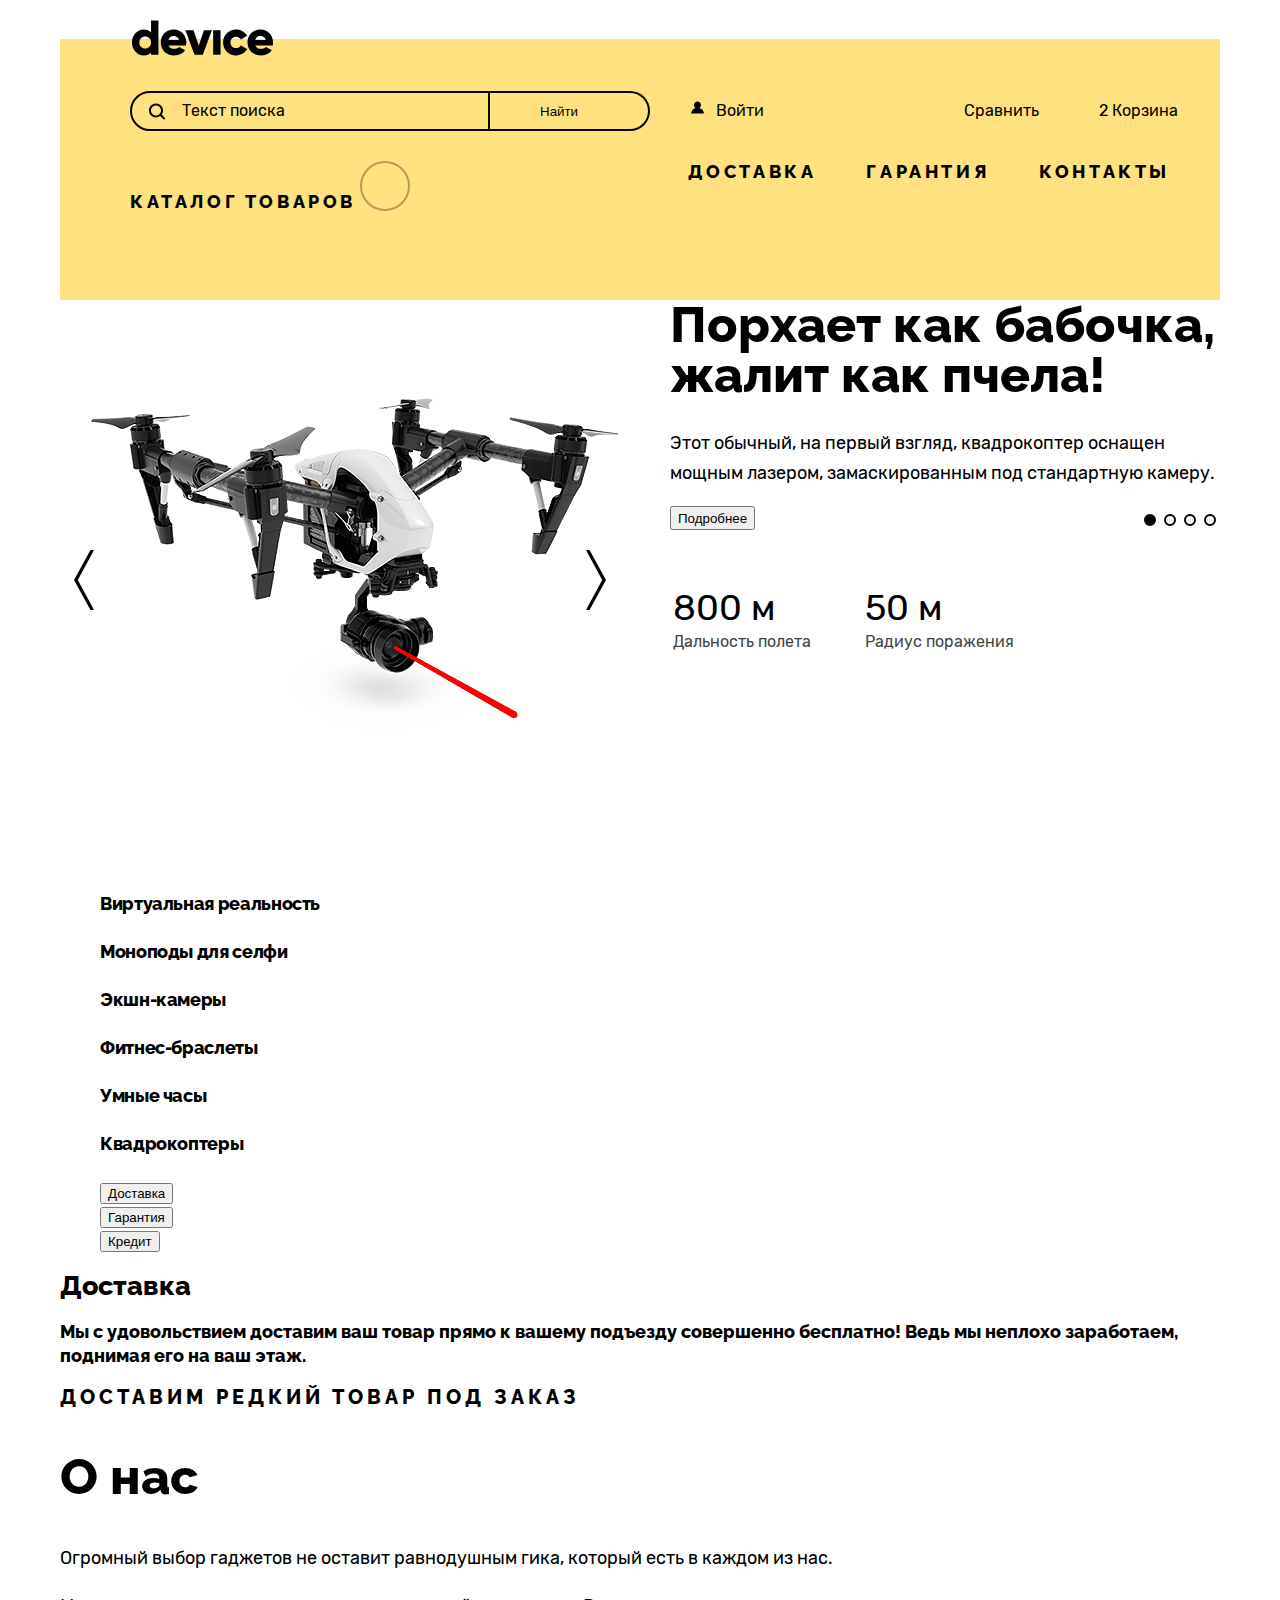
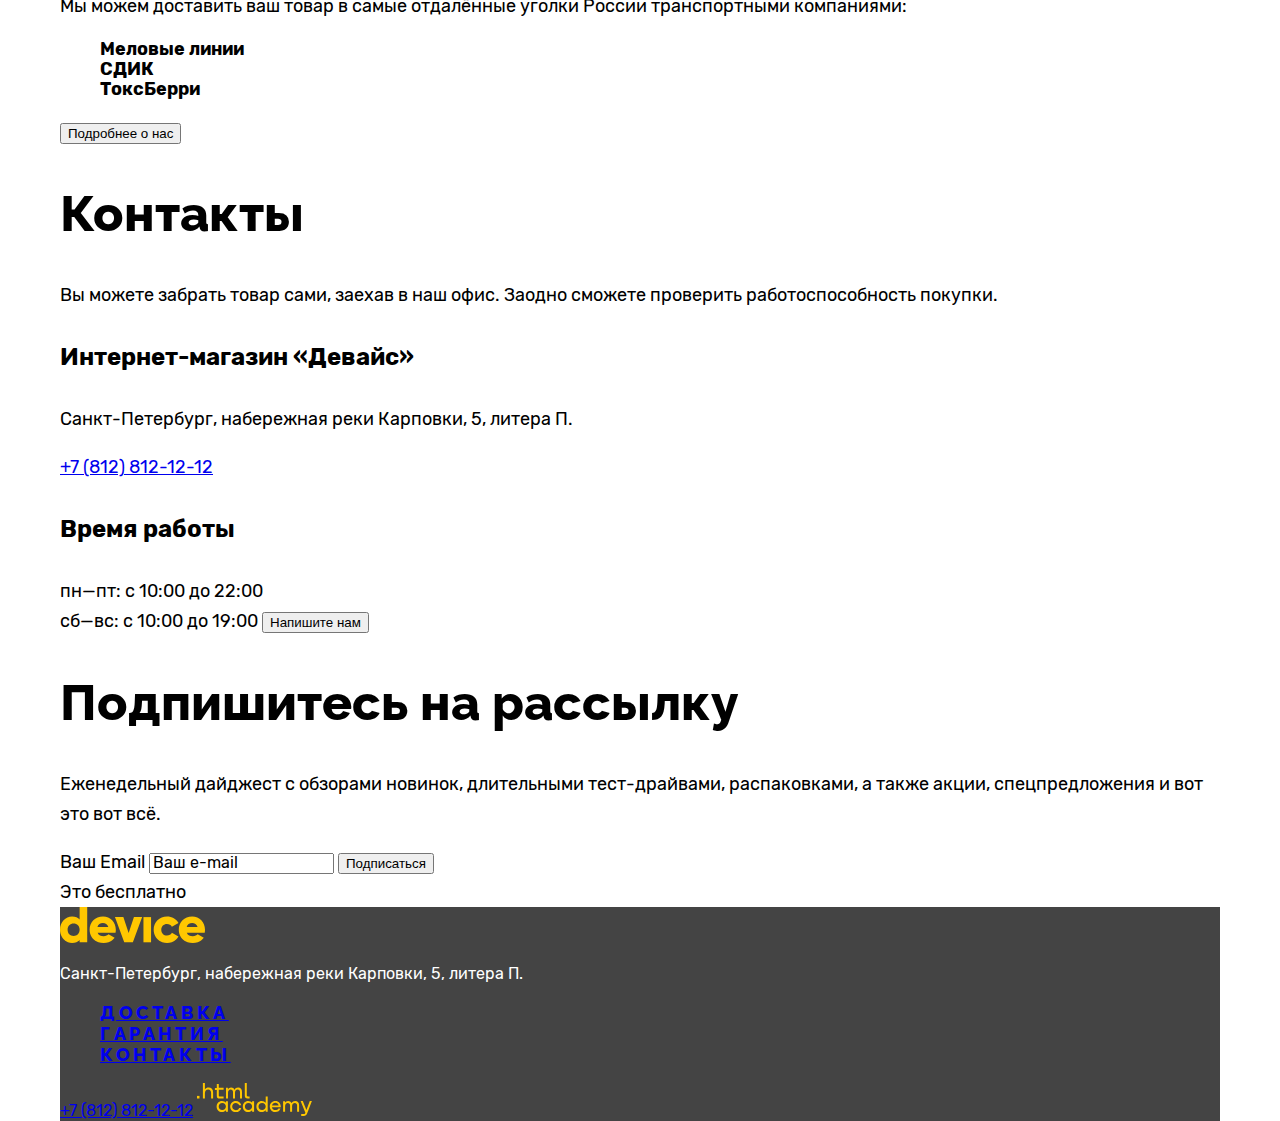
==== commit 6f08201e: "Девайс (Слайдер)" ====
--- a/index.html
+++ b/index.html
@@ -4,130 +4,143 @@
     <meta charset="utf-8" />
     <title>HTML Academy: Девайс</title>
     <link rel="stylesheet" href="styles/styles.css">
-    <link rel="javascript" href="js/script.js">
   </head>
   <body>
     <header class="page-header">
-      <nav class="navigation">
+      <nav class="navigation-container">
         <img class="logo" src="images/logo.svg" width="145" height="36" alt="Логотип сайта Девайс">
-
-        <ul class="navigation-list">
-          <li class="navigation-item search-item">
-            <input class="search-icon" type="search" placeholder="Текст поиска">
+        <div class="navigation-inner">
+          <form class="search-form" action="https://echo.htmlacademy.ru/" method="get">
+            <label class="search-field" for="search-input"><span class="visually-hidden">Текст поиска</span></label>
+            <input class="search-form-input" type="search" name="search" id="search-input" placeholder="Текст поиска">
             <button class="form-button" type="submit">Найти</button>
-          </li>
-          <li class="navigation-item">
-            <a class="navigation-link" href="#">
-              <img class="image-icons" src="images/user.svg" alt=""/>
-              <span>Войти</span>
-            </a>
-          </li>
-
-            <li class="navigation-item">
-              <a class="navigation-link compare-link" href="#">
-                <img class="image-icons" src="images/compare.svg" alt=""/>
-                <span class="compare-item">Сравнить</span>
-              </a>
-            </li>
+          </form>
+          <ul class="navigation-list">
             <li class="navigation-item">
               <a class="navigation-link" href="#">
-                <div class="basket">
-                  <span className="basket-count">2</span>
-                </div>
-                <div class="icons">
-                  <img class="image-icons" src="images/basket.svg" alt=""/><span>Корзина</span>
-                </div>
+                <span class="icon-user">Войти</span>
               </a>
             </li>
-          </ul>
-          <ul class="navigation-catalog">
-            <li class="catalog-item">
-            <a class="catalog-link" href="#" >Каталог товаров</a> 
-            <button class="botton-item" href="javascript:void(0);" tabindex="1" ></button> 
-            <ul class="sub-menu-list"> 
-               <li class="sub-menu-item">
-                <a class="sub-menu-link" href="#">Виртуальная реальность</a>
-                <ul class="sub-sub-menu-list">
-                  <li class="sub-sub-menu-item">
-                    <a class="sub-sub-menu-link" href="#">Моноподы для cелфи</a>
-                  </li>
-                  <li class="sub-sub-menu-item">
-                    <a class="sub-sub-menu-link" href="#">Экшн-камеры</a>
-                  </li>
-                </ul>
-              </li>
-              <li class="sub-menu-item">
-                <a class="sub-menu-link" href="#">Фитнес-браслеты</a>
-                <ul class="sub-sub-menu-list">
-                  <li class="sub-sub-menu-item">
-                    <a class="sub-sub-menu-link" href="#">Умные часы</a>
-                  </li>
-                </ul>
-              </li>
-              <li class="sub-menu-item">
-                <a class="sub-menu-link" href="#">Квадрокоптеры</a>
-
-              </li>
-                </ul> 
-              </li>
-            <li class="catalog-item">
-              <a class="catalog-link" href="#">Доставка</a>
-            </li>
-            <li class="catalog-item">
-              <a class="catalog-link" href="catalog.html">Гарантия</a>
-            </li>
-            <li class="catalog-item">
-              <a class="catalog-link" href="catalog.html">Контакты</a>
-            </li>
-        </ul>
+              <li class="navigation-item">
+                <a class="navigation-link compare-link" href="#">
+                  <span class="">Сравнить</span>
+                </a>
+              </li>
+              <li class="navigation-item">
+                <a class="navigation-link" href="#">
+                    <span className="basket-count">2</span>
+                <span class="basket">Корзина</span>
+                </a>
+              </li>
+            </ul>
+        </div>
+        <ul class="navigation-catalog">
+          <li class="catalog-item">
+          <a class="catalog-link" href="#" >Каталог товаров</a> 
+          <button class="botton-item" href="javascript:void(0);" tabindex="1" ></button> 
+          <ul class="sub-menu-list"> 
+             <li class="sub-menu-item">
+              <a class="sub-menu-link" href="#">Виртуальная реальность</a>
+              <ul class="sub-sub-menu-list">
+                <li class="sub-sub-menu-item">
+                  <a class="sub-sub-menu-link" href="#">Моноподы для cелфи</a>
+                </li>
+                <li class="sub-sub-menu-item">
+                  <a class="sub-sub-menu-link" href="#">Экшн-камеры</a>
+                </li>
+              </ul>
+            </li>
+            <li class="sub-menu-item">
+              <a class="sub-menu-link" href="#">Фитнес-браслеты</a>
+              <ul class="sub-sub-menu-list">
+                <li class="sub-sub-menu-item">
+                  <a class="sub-sub-menu-link" href="#">Умные часы</a>
+                </li>
+              </ul>
+            </li>
+            <li class="sub-menu-item">
+              <a class="sub-menu-link" href="#">Квадрокоптеры</a>
+
+            </li>
+              </ul> 
+            </li>
+          <li class="catalog-item">
+            <a class="catalog-link" href="#">Доставка</a>
+          </li>
+          <li class="catalog-item">
+            <a class="catalog-link" href="catalog.html">Гарантия</a>
+          </li>
+          <li class="catalog-item">
+            <a class="catalog-link" href="catalog.html">Контакты</a>
+          </li>
+      </ul>
       </nav>
     </header>
     
     <main class="main-container main-index">
-      <section class="main-box">
-        <div class="index-box">
+      <div class="index-columns">
+        <!-- Фотогалерея -->
+        <section class="slider">
+          <h2 class="visually-hidden">Слайдер</h2>
+  
           <div class="slider">
             <div class="slider-wrapper">
               <img class="slider-image" src="images/dron-1.png" alt="Примеры работ." width="560" height="560">
-              <section class="slider-content">
-                <h1 class="slider-title">Порхает как бабочка, жалит как пчела!</h1>
-                <p class="slider-description">Этот обычный, на первый взгляд, квадрокоптер оснащен мощным лазером, замаскированным под стандартную камеру.</p>
-            <button class="slider-button button" type="submit">Подробнее</button>
-            <table class="table-slider">
-              <thead>
-                <tr>
-                  <td class="table-title">800 м</td>
-                  <td class="table-title">50 м</td>
-                </tr>
-                <tr>
-                  <td class="table-description">Дальность полета</td>
-                  <td class="table-description">Радиус поражения</td>
-                </tr>
-              </thead>
-            </table> 
-              </section>
-              <ol class="slider-pagination">
-                <li class="slider-pagination-item">
-                  <button class="slider-pagination-button slider-pagination-button-current" type="button">
-                    <span class="visually-hidden">1 фото</span>
-                  </button>
-                </li>
-                <li class="slider-pagination-item">
-                  <button class="slider-pagination-button" type="button">
-                    <span class="visually-hidden">2 фото</span>
-                  </button>
-                </li>
-                <li class="slider-pagination-item">
-                  <button class="slider-pagination-button" type="button">
-                    <span class="visually-hidden">3 фото</span>
-                  </button>
-                </li>
-              </ol>
+              <div class="slider-controls">
+                <button class="slider-button slider-prev" type="button">
+                  <span class="visually-hidden">Предыдущее фото</span>
+                </button>
+                <button class="slider-button" type="button">
+                  <span class="visually-hidden">Следующее фото</span>
+                </button>
+              </div>
             </div>
           </div>
+        </section>
+        <!-- Популярные услуги -->
+        <section class="services">
+          <h1 class="slider-title">Порхает как бабочка, жалит как пчела!</h1>
+          <p class="slider-description">Этот обычный, на первый взгляд, квадрокоптер оснащен мощным лазером, замаскированным под стандартную камеру.</p>
+          <div class="slider-box">
+            <button class="slid-button button" type="submit">Подробнее</button>
+            <ol class="slider-pagination">
+              <li class="slider-pagination-item">
+                <button class="slider-pagination-button slider-pagination-button-current" type="button">
+                  <span class="visually-hidden">1 фото</span>
+                </button>
+              </li>
+              <li class="slider-pagination-item">
+                <button class="slider-pagination-button" type="button">
+                  <span class="visually-hidden">2 фото</span>
+                </button>
+              </li>
+              <li class="slider-pagination-item">
+                <button class="slider-pagination-button" type="button">
+                  <span class="visually-hidden">3 фото</span>
+                </button>
+              </li>
+              <li class="slider-pagination-item">
+                <button class="slider-pagination-button" type="button">
+                  <span class="visually-hidden">4 фото</span>
+                </button>
+              </li>
+          </div>
+      </ol>
+      <table class="table-slider">
+        <thead>
+          <tr>
+            <td class="table-title">800 м</td>
+            <td class="table-title">50 м</td>
+          </tr>
+          <tr>
+            <td class="table-description">Дальность полета</td>
+            <td class="table-description">Радиус поражения</td>
+          </tr>
+        </thead>
+      </table> 
+        </section>
+
       </div>
-      </section>
-
     </div>
     <ul class="advantages-list">
         <li class="advantages-item">
--- a/styles/styles.css
+++ b/styles/styles.css
@@ -23,8 +23,11 @@
   }
 
   body {
-    margin: 0;
+    display: flex;
+    flex-direction: column;
+    max-width: 1160px;
     min-height: 100%;
+    margin: 0 auto;
     font-family: "Raleway";
     font-size: 18px;
     line-height: 24px;
@@ -32,58 +35,59 @@
     font-weight: 400;
   }
 
-  ul, li {
+  .visually-hidden {
+    display: none;
+  }
+
+  ul li {
     list-style-type: none;
-    padding: 0;
+    padding:  0;
+   }
+
+  .logo {
+    margin-top: 20px;
+    margin-bottom: 30px;
   }
 
   .page-header {
-    padding-top: 10px;
-    padding-left: 60px;
-    background: linear-gradient(0deg, rgba(255,225,127,1) 90%, rgba(255,255,255,1) 90%);          
-  }
-
-
-  
-  .navigation {
+    background: linear-gradient(0deg, rgba(255,225,127,1) 87%,  rgba(255,255,255,1) 83%);
+    padding-left: 70px;
+    height: 300px;
+  }
+  
+  .navigation-container{
     font-family: "Rubik";
     font-size: 16px;
     line-height: 20px;
-    color: #000000;
-    font-weight: 400;
-    margin-left: 60px;
-    margin-right: 60px;
-
+    color: #ffffff;
+    font-weight: 400;
+  }
+
+  .navigation-inner {
+    display: flex;
+    align-items: center;
+    margin-bottom: 30px;
   }
 
    .navigation-list {
     display: flex;
+    flex-wrap: wrap; 
     margin: 0;
     padding: 0;
+ 
    }
     
    .navigation-item {
       display: flex;
       margin-right: 60px;
-      margin-top: 30px;
-      margin-bottom: 30px;
       
     }
-    .navigation-item:nth-child(2){
-      margin-right: auto;
-     }
+
  
-     .image-icons {
-      position: relative;
-      margin-right: 13px;
-      z-index: 0;
-     
-     }
      
   .navigation-link {
-    display: flex;
+    display: block;
     justify-content: center;
-    align-items: center;
     font-family: 'Rubik';
     font-style: normal;
     font-weight: 400;
@@ -94,7 +98,31 @@
     text-decoration: none; 
   }
 
-   .navigation-item input[type=search] {
+   .navigation-item:last-child {
+     margin: 0;
+   }
+
+
+  .navigation-item:nth-child(1) {
+    margin-right: 200px;
+    }
+
+    .icon-user {
+      width: 13px;
+      height: 13px;
+  
+      padding-left: 25px;
+      background: url('/images/user.svg');
+      background-repeat: no-repeat;
+    }
+
+  .search-form {
+    display: flex;
+    margin-right: 26px;
+    width: 535px;
+    height: 40px;
+  }
+   .search-form input[type=search] {
     display: flex;
     flex-direction: row;
     width: 360px;
@@ -109,7 +137,7 @@
 
 
 
-    .search-icon{
+    .search-form-input{
      background: url("../images/search.svg") no-repeat ;
      background-position: 5% 50%;
      outline: 0 !important;
@@ -123,29 +151,6 @@
       line-height: 20px;
       color: #000000;
     }
-      .basket {
-      background-color: #ffffff;
-      width: 21px;
-      height: 21px;
-      border-radius: 50%;
-      position: relative;
-      left: 6px;
-      z-index: 1;
-      
-
-      }
-
-      .basket-count {
-        font-family: 'Rubik';
-        font-style: normal;
-        font-weight: 400;
-        font-size: 14px;
-        line-height: 17px;
-        display: flex;
-        align-items: center;
-        text-align: center;
-      }
-
 
     .form-button {
       display: flex;
@@ -184,7 +189,10 @@
       text-transform: uppercase;
       color: #000000;
       text-decoration: none; 
+     
     } 
+
+    
 
     .catalog-item:nth-child(1) {
       margin-right: auto;
@@ -242,7 +250,7 @@
       line-height: 18px;
       color: #000000;
       text-decoration: none; 
-      margin-right: 50px;
+      margin-right: 30px;
     }
 
     .sub-sub-menu-item {
@@ -260,14 +268,194 @@
     text-decoration: none; 
     
    }
+     
+   .sub-sub-menu-list {
+    padding: 0;
+   }
+
+   .index-columns {
+    display: flex;
+    justify-content: space-between;
+    margin-bottom: 32px;
+    position: relative;
+  }
+  
+  .index-columns::after {
+
+  }
+  
+  .index-columns:first-of-type::after {
+    left: 470px;
+  }
+  
+  .index-columns:last-of-type::after {
+    left: 430px;
+  }
+  
+  .index-columns:last-child {
+    margin-bottom: 0;
+  }
+  
+  /* Services */
+  
+  .services {
+    width: 550px;
+    
+  }
+  
+  /* Title */
+  .slider-title {
+    width: 545px;
+    margin-top: 0;
+    margin-bottom: 28px;
+    font-family: 'Raleway';
+    font-style: normal;
+    font-weight: 800;
+    font-size: 50px;
+    line-height: 50px;
+  }
+
+  .slider-description {
+    font-family: 'Rubik';
+    font-style: normal;
+    font-weight: 400;
+    font-size: 18px;
+    line-height: 30px;
+  }
+
+  .slider-box {
+    display: flex;
+    justify-content: space-between;
+    margin-bottom: 60px;
+  }
+  
+  /* Price */
+  .services-list {
+    margin: 0;
+    margin-bottom: 30px;
+    padding: 0;
+    font-family: "PT Sans Narrow", sans-serif;
+    font-size: 20px;
+    line-height: 28px;
+    font-weight: 700;
+    list-style-type: none;
+  }
+  
+  /* Item */
+  .services-item {
+    position: relative;
+    display: flex;
+    align-items: baseline;
+    justify-content: space-between;
+    margin-bottom: 22px;
+  }
+  
+  .services-item::before {
+    flex-grow: 1;
+    order: 2;
+    margin-right: 16px;
+    margin-left: 16px;
+    border-bottom: 2px dotted rgba(89, 89, 89, 0.5);
+    content: "";
+  }
+  
+  
+  .slider {
+    width: 560px;
+  }
+  
+  
+  
+  .slider-image {
+    display: block;
+  }
+  
+  .slider-wrapper {
+    position: relative;
+  }
+  
+  .slider-image {
+    display: block;
+  }
+  
+  .slider-controls {
+    position: absolute;
+    top: 50%;
+    display: flex;
+    justify-content: space-between;
+    width: 100%;
+    transform: translateY(-50%);
+  }
+  
+  .slider-button {
+    width: 48px;
+    height: 60px;
+    color: #ffffff;
+    background-color: #ffffff;
+    border: none;
+    cursor: pointer;
+    background-image: url("/images/slider_botton.svg");
+    background-position: center;
+    background-repeat: no-repeat;
+  }
+  
+  .slider-button:hover {
+   
+  }
+  
+  .slider-button:focus {
+  
+  }
+  
+  .slider-prev {
+    transform: rotate(180deg);
+  }
+  
+  .slider-pagination {
+    display: flex;
+    flex-wrap: wrap;
+    justify-content: center;
+    margin: 0;
+    padding: 0;
+    list-style-type: none;
+  }
+  
+  .slider-pagination-item {
+    margin: 0 4px;
+  }
+  
+  .slider-pagination-button {
+    width: 12px;
+    height: 12px;
+    margin: 0;
+    padding: 0;
+    background-color: #ffffff;
+    border: 2px solid #000000;
+    border-radius: 50%;
+    cursor: pointer;
+  }
+  
+  .slider-pagination-button:hover {
+    background-color: #000000;
+  }
+  
+  .slider-pagination-button:focus {
+    background-color: #000000;
+    outline: none;
+  }
+  
+  .slider-pagination-button-current {
+    background-color: #000000;
+  } 
+
+    
+  .table-slider {
+    width: 400px;
+  }
 
     .main-container {
       flex-grow: 1;
   }
-  
-  .slider-block {
-
-  }
 
   .page-catalog {
     font-family: "Raleway";
@@ -279,28 +467,7 @@
     text-transform: uppercase;
 
   }
-  .main-box{
-    background: linear-gradient(0deg, rgba(255,255,255,1) 85%, rgba(255,225,127,1) 83%);
-  }
-
-  .slider-title {
-    font-family: "Raleway";
-    font-style: normal;
-    font-size: 50px;
-    line-height: 50px;
-    color: #000000;
-    font-weight: 800;
-  }
-
-  .slider-description {
-    font-family: 'Rubik';
-    font-style: normal;
-    font-weight: 400;
-    font-size: 18px;
-    line-height: 30px;
-    color: #000000;
-  }
-
+ 
 
   .table-title {
     font-family: 'Rubik';
